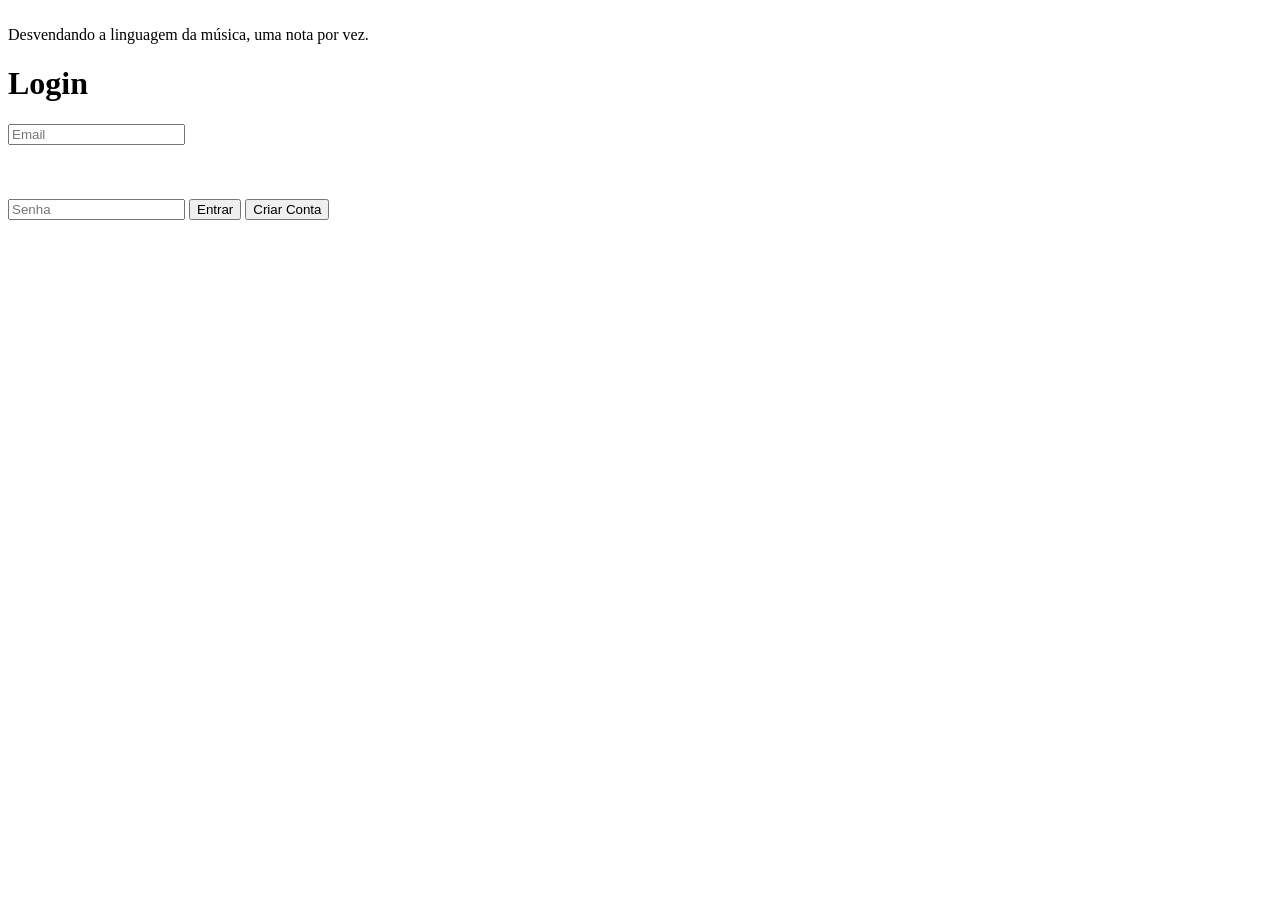
==== public/LOGIN/index.html @ ba5ba2aa "api linkada" ====
<!DOCTYPE html>
<html lang="en">

<head>
    <meta charset="UTF-8">
    <meta name="viewport" content="width=device-width, initial-scale=1.0">
    <title>Document</title>
    <script src="../js/sessao.js"></script>
    <link rel="stylesheet" href="./css/login.css">

</head>

<body>
    <div>
        <img class="logo" src="./assets/logotheory.png" alt="">
    </div>
    <div class="slogan-box">
        Desvendando a linguagem da música, uma nota por vez.
    </div>
    <div class="container">
        <h1 class="login">Login</h1>
        <input id="ipt_usuario" class="input_usuario" type="text" placeholder="Email"><br><br><br><br>
        <input id="ipt_senha" class="input_senha" type="password" placeholder="Senha">
        <button onclick="entrar()">Entrar</button>
        <button onclick="conta()">Criar Conta</button>
    </div>


</body>

</html>
<script>


    function entrar() {

        var emailVar = ipt_usuario.value;
        var senhaVar = ipt_senha.value;
        
        if (emailVar == "" || senhaVar == "") {
            cardErro.style.display = "block"
            mensagem_erro.innerHTML = "(Mensagem de erro para todos os campos em branco)";

            return false;
        }

        console.log("FORM LOGIN: ", emailVar);
        console.log("FORM SENHA: ", senhaVar);

        fetch("/usuario/autenticar", {
            method: "POST",
            headers: {
                "Content-Type": "application/json"
            },
            body: JSON.stringify({
                emailServer: emailVar,
                senhaServer: senhaVar
            })
        }).then(function (resposta) {
            console.log("ESTOU NO THEN DO entrar()!")

            if (resposta.ok) {
                console.log(resposta);

                resposta.json().then(json => {
                    console.log(json);
                    console.log(JSON.stringify(json));
                    sessionStorage.EMAIL_USUARIO = json.email;
                    sessionStorage.SENHA_USUARIO = json.senha;
                   

                    window.location = 'home.html';

                });

            } else {

                console.log("Houve um erro ao tentar realizar o login!");

                resposta.text().then(texto => {
                    console.error(texto);

                });
            }

        }).catch(function (erro) {
            console.log(erro);
        })

        return false;
    }


    function conta() {

        window.location.href = 'cadastrar.html'

    }

</script>
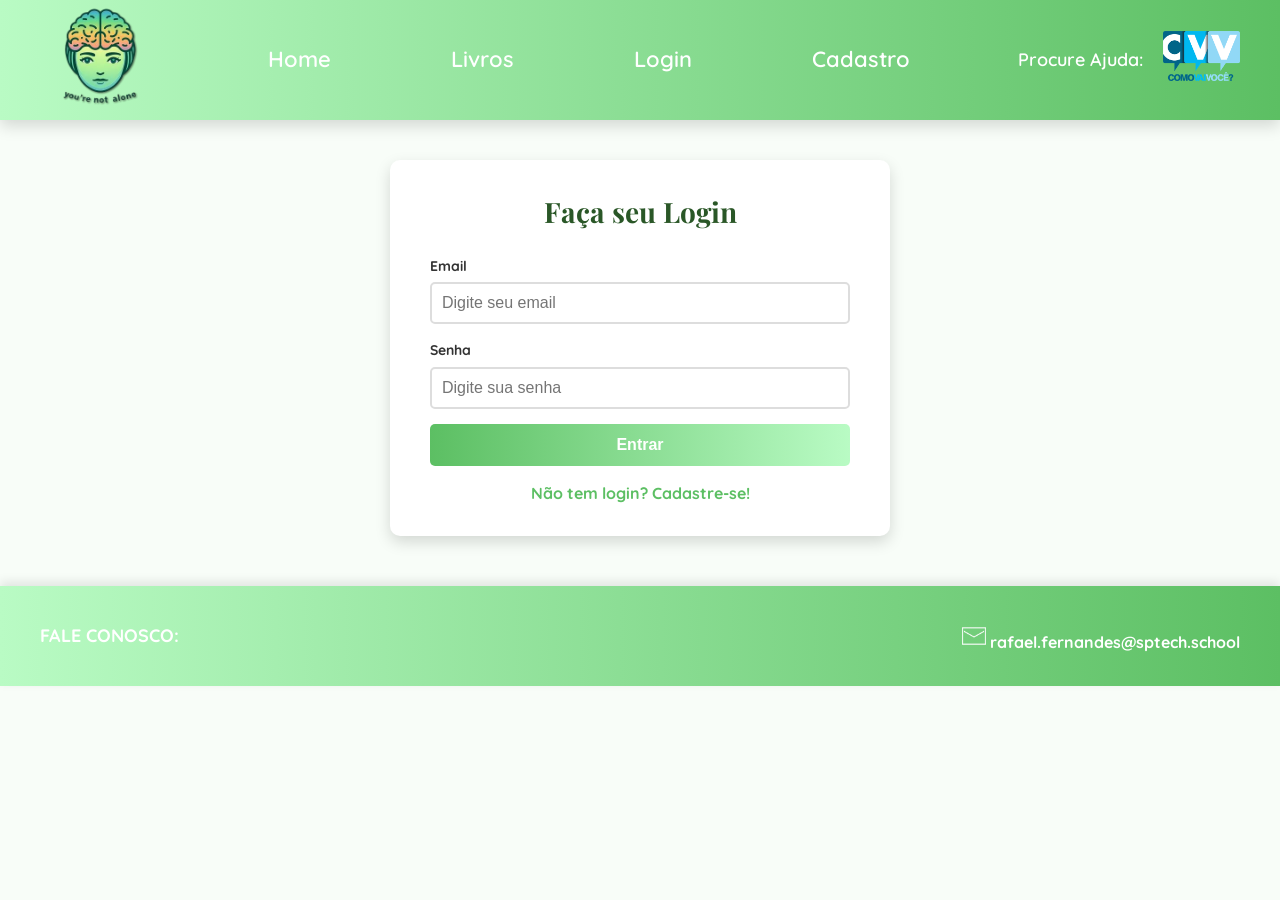
==== commit eb0bfee4: "atualizando projeto" ====
--- a/public/LOGIN/index.html
+++ b/public/LOGIN/index.html
@@ -1,100 +1,108 @@
 <!DOCTYPE html>
-<html lang="en">
+<html lang="pt-BR">
 
 <head>
     <meta charset="UTF-8">
     <meta name="viewport" content="width=device-width, initial-scale=1.0">
-    <title>Document</title>
-    <script src="../js/sessao.js"></script>
-    <link rel="stylesheet" href="./css/login.css">
-
+    <title>Login - You're Not Alone</title>
+    <link href="https://fonts.googleapis.com/css2?family=Quicksand:wght@400;500;600&family=Playfair+Display:wght@600&display=swap" rel="stylesheet">
+    <link rel="stylesheet" href="index.css">
 </head>
 
 <body>
-    <div>
-        <img class="logo" src="./assets/logotheory.png" alt="">
-    </div>
-    <div class="slogan-box">
-        Desvendando a linguagem da música, uma nota por vez.
-    </div>
-    <div class="container">
-        <h1 class="login">Login</h1>
-        <input id="ipt_usuario" class="input_usuario" type="text" placeholder="Email"><br><br><br><br>
-        <input id="ipt_senha" class="input_senha" type="password" placeholder="Senha">
-        <button onclick="entrar()">Entrar</button>
-        <button onclick="conta()">Criar Conta</button>
-    </div>
+    <!-- Header fixo -->
+    <header class="header">
+        <div class="logo">
+            <img src="../Assets/logo.png.png" alt="Logo">
+        </div>
+        <nav class="nav">
+            <ul>
+                <li><a href="file:///C:\Users\Rafs\OneDrive - SPTech School\Área de Trabalho\You-re-Not-Alone\public\HOME\home.html" class="nav-link">Home</a></li>
+                <li><a href= "file:///C:\Users\Rafs\OneDrive - SPTech School\Área de Trabalho\You-re-Not-Alone\public\LIVROS\livros.html" class="nav-link" >Livros</a></li>
+                <li><a href="#" class="nav-link">Login</a></li>
+                <li><a href="file:///C:\Users\Rafs\OneDrive - SPTech School\Área de Trabalho\You-re-Not-Alone\public\CADASTRO\cadastrar.html" class="nav-link">Cadastro</a></li>
+              </ul>
+        </nav>
+        <div class="logo-ajuda">
+            <span class="texto-ajuda">Procure Ajuda:</span>
+            <a href="https://cvv.org.br/" target="_blank">
+                <img src="../Assets/cvv-centro-de-valorizacao-da-vida-logo-609300C889-seeklogo.com.png" alt="CVV">
+            </a>
+        </div>
+    </header>
 
+    <!-- Formulário de Login -->
+    <main class="main-login">
+        <div class="container-login">
+            <h1>Faça seu Login</h1>
+            <form id="form-login">
+                <div class="form-group-login">
+                    <label for="ipt_usuario">Email</label>
+                    <input id="ipt_usuario" type="text" placeholder="Digite seu email">
+                </div>
+                <div class="form-group-login">
+                    <label for="ipt_senha">Senha</label>
+                    <input id="ipt_senha" type="password" placeholder="Digite sua senha">
+                </div>
+                <button type="button" onclick="entrar()">Entrar</button>
+            </form>
+            <div class="cadastre-se">
+                <a href="cadastrar.html">Não tem login? Cadastre-se!</a>
+            </div>
+        </div>
+    </main>
+    
 
+    <footer class="footer">
+        <div class="footerCONTEUDO">
+            <div class="footerESQ">
+                <span class="footerTITULO">Fale conosco:</span>
+            </div>
+            <div class="footerCENTRO">
+                <a href="mailto:rafael.fernandes@sptech.school" class="footerICON">
+                    <img src="../Assets/icons8-carta-37 (1).png" alt="Ícone de Email">
+                </a>
+                <span class="footerEMAIL">rafael.fernandes@sptech.school</span>
+                
+        </div>
+    </footer>
+
+    <script>
+        function entrar() {
+            var emailVar = ipt_usuario.value;
+            var senhaVar = ipt_senha.value;
+
+            if (emailVar === "" || senhaVar === "") {
+                alert("Preencha todos os campos!");
+                return false;
+            }
+
+            console.log("FORM LOGIN: ", emailVar);
+            console.log("FORM SENHA: ", senhaVar);
+
+            fetch("/usuario/autenticar", {
+                method: "POST",
+                headers: {
+                    "Content-Type": "application/json"
+                },
+                body: JSON.stringify({
+                    emailServer: emailVar,
+                    senhaServer: senhaVar
+                })
+            }).then(res => {
+                if (res.ok) {
+                    alert("Login bem-sucedido!");
+                    window.location = 'home.html';
+                } else {
+                    alert("Erro ao efetuar login.");
+                }
+            }).catch(err => console.error(err));
+        }
+
+        function conta() {
+            window.location.href = 'cadastrar.html';
+        }
+    </script>
 </body>
 
 </html>
-<script>
-
-
-    function entrar() {
-
-        var emailVar = ipt_usuario.value;
-        var senhaVar = ipt_senha.value;
-        
-        if (emailVar == "" || senhaVar == "") {
-            cardErro.style.display = "block"
-            mensagem_erro.innerHTML = "(Mensagem de erro para todos os campos em branco)";
-
-            return false;
-        }
-
-        console.log("FORM LOGIN: ", emailVar);
-        console.log("FORM SENHA: ", senhaVar);
-
-        fetch("/usuario/autenticar", {
-            method: "POST",
-            headers: {
-                "Content-Type": "application/json"
-            },
-            body: JSON.stringify({
-                emailServer: emailVar,
-                senhaServer: senhaVar
-            })
-        }).then(function (resposta) {
-            console.log("ESTOU NO THEN DO entrar()!")
-
-            if (resposta.ok) {
-                console.log(resposta);
-
-                resposta.json().then(json => {
-                    console.log(json);
-                    console.log(JSON.stringify(json));
-                    sessionStorage.EMAIL_USUARIO = json.email;
-                    sessionStorage.SENHA_USUARIO = json.senha;
-                   
-
-                    window.location = 'home.html';
-
-                });
-
-            } else {
-
-                console.log("Houve um erro ao tentar realizar o login!");
-
-                resposta.text().then(texto => {
-                    console.error(texto);
-
-                });
-            }
-
-        }).catch(function (erro) {
-            console.log(erro);
-        })
-
-        return false;
-    }
-
-
-    function conta() {
-
-        window.location.href = 'cadastrar.html'
-
-    }
-
-</script>
--- a/public/LOGIN/index.css
+++ b/public/LOGIN/index.css
@@ -0,0 +1,225 @@
+/* Estilo geral */
+* {
+    margin: 0;
+    padding: 0;
+    box-sizing: border-box;
+}
+
+body {
+    font-family: 'Quicksand', sans-serif;
+    line-height: 1.6;
+    color: #333;
+    background: #f8fdf8;
+}
+
+h1, h2 {
+    text-align: center;
+    font-family: 'Playfair Display', serif;
+    color: #2a5727;
+    margin-bottom: 20px;
+}
+
+p {
+    text-align: center;
+    font-size: 18px;
+    padding: 0 20px;
+    color: #555;
+}
+
+/* Header */
+.header {
+    position: fixed;
+    top: 0;
+    width: 100%;
+    height: 120px;
+    background: linear-gradient(to right, #b9fbc4, #5cbf63);
+    display: flex;
+    justify-content: space-between;
+    align-items: center;
+    padding: 0 40px;
+    z-index: 1000;
+    box-shadow: 0 6px 15px rgba(0, 0, 0, 0.15);
+}
+
+.logo img {
+    max-height: 120px;
+    max-width: 120px;
+    object-fit: contain;
+}
+
+.logo-ajuda img {
+    max-height: 50px;
+    max-width: 120px;
+    object-fit: contain;
+}
+
+.logo-ajuda {
+    display: flex;
+    align-items: center;
+    gap: 10px; 
+}
+
+.texto-ajuda {
+    font-size: 18px; 
+    font-weight: 600;
+    color: #fff;
+    margin-right: 10px; 
+}
+
+.nav ul {
+    list-style: none;
+    display: flex;
+    gap: 80px;
+}
+
+.nav-link {
+    text-decoration: none;
+    color: #fff;
+    font-weight: 600;
+    font-size: 22px;
+    padding: 10px 20px;
+    transition: color 0.3s, transform 0.3s;
+    border-radius: 5px;
+}
+
+.nav-link:hover {
+    color: #fff;
+    background: rgba(255, 255, 255, 0.3);
+    transform: scale(1.1);
+}
+
+/* Área de Login */
+.container-login {
+    max-width: 500px;
+    margin: 160px auto 50px auto;
+    background: #ffffff;
+    padding: 30px 40px;
+    border-radius: 10px;
+    box-shadow: 0 6px 15px rgba(0, 0, 0, 0.15);
+}
+
+.container-login h1 {
+    font-size: 28px;
+    color: #2a5727;
+    margin-bottom: 20px;
+}
+
+.form-group-login {
+    margin-bottom: 15px;
+    text-align: left;
+}
+
+label {
+    font-size: 14px;
+    font-weight: bold;
+    color: #333;
+    margin-bottom: 5px;
+    display: block;
+}
+
+input {
+    width: 100%;
+    padding: 10px;
+    font-size: 16px;
+    border: 2px solid #ddd;
+    border-radius: 5px;
+    transition: border-color 0.3s;
+}
+
+input:focus {
+    border-color: #5cbf63;
+    outline: none;
+}
+
+button {
+    width: 100%;
+    background: linear-gradient(to right, #5cbf63, #b9fbc4);
+    color: #fff;
+    padding: 12px;
+    font-size: 16px;
+    border: none;
+    border-radius: 5px;
+    cursor: pointer;
+    font-weight: bold;
+    transition: background-color 0.3s;
+}
+
+button:hover {
+    background-color: #4aa752;
+}
+
+/* Link "Não tem login? Cadastre-se!" */
+.cadastre-se {
+    text-align: center;
+    margin-top: 15px;
+}
+
+.cadastre-se a {
+    text-decoration: none;
+    font-size: 16px;
+    color: #5cbf63;
+    font-weight: bold;
+    transition: color 0.3s;
+}
+
+.cadastre-se a:hover {
+    color: #4aa752;
+}
+
+/* Footer */
+.footer {
+    background: linear-gradient(to right, #b9fbc4, #5cbf63)!important;
+    color: #fff!important;
+    text-align: center!important;
+    padding: 30px 20px!important;
+    font-size: 16px!important;
+    box-shadow: 0 -4px 10px rgba(0, 0, 0, 0.1)!important;
+}
+
+.footerCONTEUDO {
+    display: flex!important;
+    justify-content: space-between!important;
+    align-items: center!important;
+    max-width: 1200px!important;
+    margin: 0 auto!important;
+    flex-wrap: wrap!important; 
+    gap: 20px!important; 
+}
+
+.footerESQ,
+.footer-CENTRO,
+.footer-DIREITA {
+    display: flex!important;
+    align-items: center!important;
+    gap: 10px!important; 
+}
+
+.footerTITULO {
+    font-size: 18px!important;
+    font-weight: 800!important;
+    text-transform: uppercase!important;
+}
+
+.footerEMAIL,
+.footer-CEL {
+    font-size: 16px!important;
+    font-weight: 700!important;
+    color: #fff!important;
+}
+
+.footerICON img {
+    margin-top: 8px!important;
+    width: 24px!important; 
+    height: 24px!important;
+    display: inline-block!important;
+}
+
+.footerICON {
+    text-decoration: none!important;
+}
+
+.footer p {
+    margin-top: 20px!important;
+    font-size: 14px!important;
+    color: #eee!important;
+}
